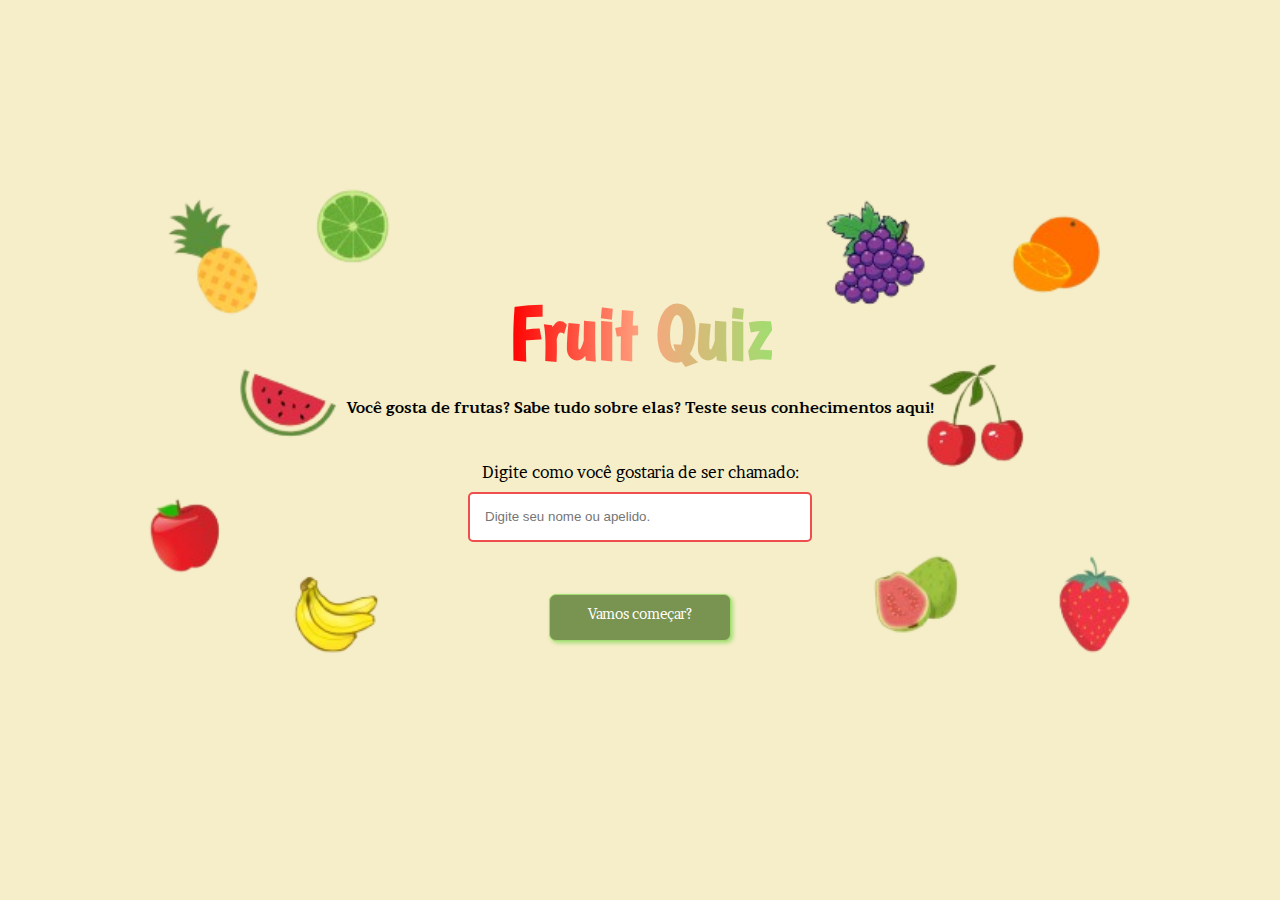
==== index.html @ 9be141e6 "tela inicial" ====
<!DOCTYPE html>
<html lang="pt-br">
<head>
    <meta charset="UTF-8">
    <meta name="viewport" content="width=device-width, initial-scale=1.0">
    <title>Fruit Quiz</title>
    <link rel="stylesheet" href="estilos/estiloPincipal.css">
</head>
<body>
    <h1 class="titulo">Fruit Quiz</h1>
    <h3 class="sub-titulo">Você gosta de frutas? Sabe tudo sobre elas? Teste seus conhecimentos aqui!</h3>
    <p class="txtNomeUser">Digite como você gostaria de ser chamado:</p>
    <input type="text" id="userNome" placeholder="Digite seu nome ou apelido.">
    <a href="#" class="btnStart">Vamos começar?</a>
</body>
</html>
---- estilos/estiloPincipal.css ----
/*fontes*/
@import url('https://fonts.googleapis.com/css2?family=Boogaloo&display=swap');
@import url('https://fonts.googleapis.com/css2?family=Brawler:wght@400;700&display=swap');

/*--- Variaveis---*/
:root {
    ---fonte-principal: "Boogaloo", serif;
    ---fonte-segundaria: "Brawler", serif;

    ---cor-de-fundo:#F6EEC9;
    ---vermelho: #FF0000;
    ---vermelho-medio: #EE4E4E;
    ---vermelho-claro: #FFA27F;
    ---verde-escuro:#799351;
    ---verde-claro:#A1DD70;
    
}

*{
    margin: 0;
    padding: 0;
}

body {
    background-image:url(imagens/img-de-fundo.png);
    background-repeat: no-repeat;
    background-position: center;
    background-size: 80%;
    background-color: var(---cor-de-fundo);
    height: 100vh;
    width: 100vw;
    display: flex;
    flex-direction: column;
    justify-content: center;
    align-items: center;

}

.titulo {
    font-family: var(---fonte-principal);
    font-size: 77px;
    padding: 38px 0 20px 0;
    background-image: linear-gradient(to right, var(---vermelho),var(---vermelho-claro), var(---verde-claro, var(---verde-escuro),var(---verde-escuro)));
    background-clip: text;
    -webkit-background-clip: text;
    -webkit-text-fill-color: transparent;
    color: black;
}

.sub-titulo{
    font-family: var(---fonte-segundaria);
   font-size: 15px;
    font-weight: bold;
    padding-bottom: 35px;
}

.txtNomeUser {
    font-family: var(---fonte-segundaria);
    padding:10px;
}

#userNome{
    height: 40px;
    width: 310px;
    border: 2.5px solid var(---vermelho-medio);
    border-radius: 5px;
    padding: 3px 15px;
    margin-bottom: 40px;
}

#userNome:focus {
    outline: 0;
}

.btnStart {
    text-decoration: none;
    height: 35px;
    width: 180px;
    border: 1.5px solid var(---verde-claro);
    border-radius: 7px;
    background-color: var(---verde-escuro);
    font-family: var(---fonte-segundaria);
    color: white;
    text-align: center;
    font-size: 14px;
    box-shadow: 2px 2px 4px var(---verde-claro);
    margin: 12px;
    padding-top: 10px;
}

.btnStart:hover {
    background-color: var(---verde-claro);
    box-shadow: none;
    transition: .1s;
}
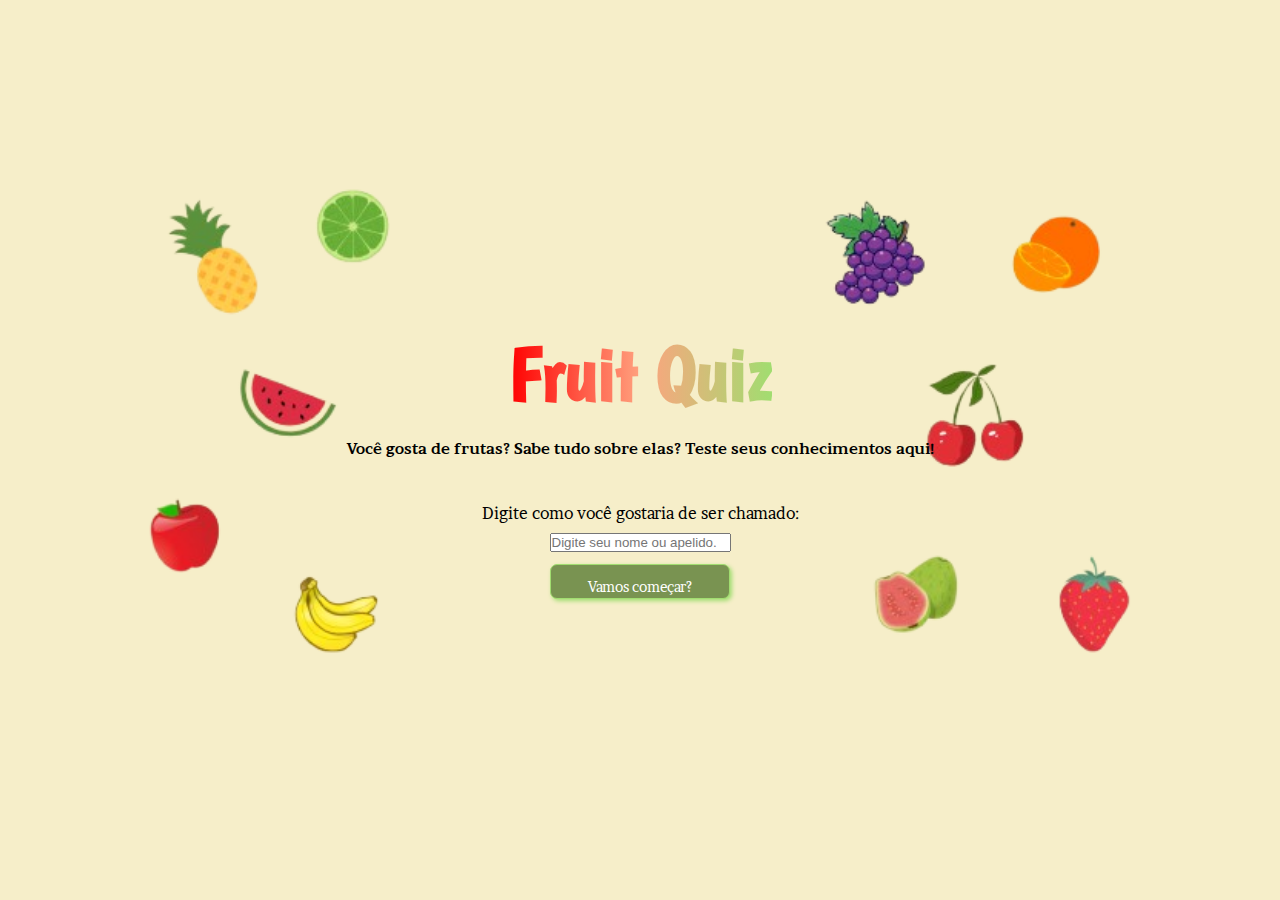
==== commit fafa1354: "depurando HTML" ====
--- a/index.html
+++ b/index.html
@@ -4,13 +4,17 @@
     <meta charset="UTF-8">
     <meta name="viewport" content="width=device-width, initial-scale=1.0">
     <title>Fruit Quiz</title>
-    <link rel="stylesheet" href="estilos/estiloPincipal.css">
+    <link rel="stylesheet" href="estilos/pagInicial.css">
 </head>
 <body>
     <h1 class="titulo">Fruit Quiz</h1>
     <h3 class="sub-titulo">Você gosta de frutas? Sabe tudo sobre elas? Teste seus conhecimentos aqui!</h3>
     <p class="txtNomeUser">Digite como você gostaria de ser chamado:</p>
-    <input type="text" id="userNome" placeholder="Digite seu nome ou apelido.">
-    <a href="#" class="btnStart">Vamos começar?</a>
+    
+    <input type="text" id="nome" placeholder="Digite seu nome ou apelido." required>
+    <p id="mensagem"></p>
+    <button type="button" class="btnStart" onclick="validarNome()">Vamos começar?</button>
+
+    <script src="javascript/validandoUsuario.js"></script>
 </body>
 </html>--- a/estilos/pagInicial.css
+++ b/estilos/pagInicial.css
@@ -0,0 +1,59 @@
+@import url("style.css");
+
+body {
+    background-image:url(imagens/img-de-fundo.png);
+    background-repeat: no-repeat;
+    background-position: center;
+    background-size: 80%;
+}
+
+.titulo {
+    font-size: 77px;
+}
+
+.sub-titulo{
+    font-family: var(---fonte-segundaria);
+   font-size: 15px;
+    font-weight: bold;
+    padding-bottom: 35px;
+}
+
+.txtNomeUser {
+    font-family: var(---fonte-segundaria);
+    padding:10px;
+}
+
+#userNome{
+    height: 40px;
+    width: 310px;
+    border: 2.5px solid var(---vermelho-medio);
+    border-radius: 5px;
+    padding: 3px 15px;
+    margin-bottom: 40px;
+}
+
+#userNome:focus {
+    outline: 0;
+}
+
+.btnStart {
+    text-decoration: none;
+    height: 35px;
+    width: 180px;
+    border: 1.5px solid var(---verde-claro);
+    border-radius: 7px;
+    background-color: var(---verde-escuro);
+    font-family: var(---fonte-segundaria);
+    color: white;
+    text-align: center;
+    font-size: 14px;
+    box-shadow: 2px 2px 4px var(---verde-claro);
+    margin: 12px;
+    padding-top: 10px;
+}
+
+.btnStart:hover {
+    background-color: var(---verde-claro);
+    box-shadow: none;
+    transition: .1s;
+}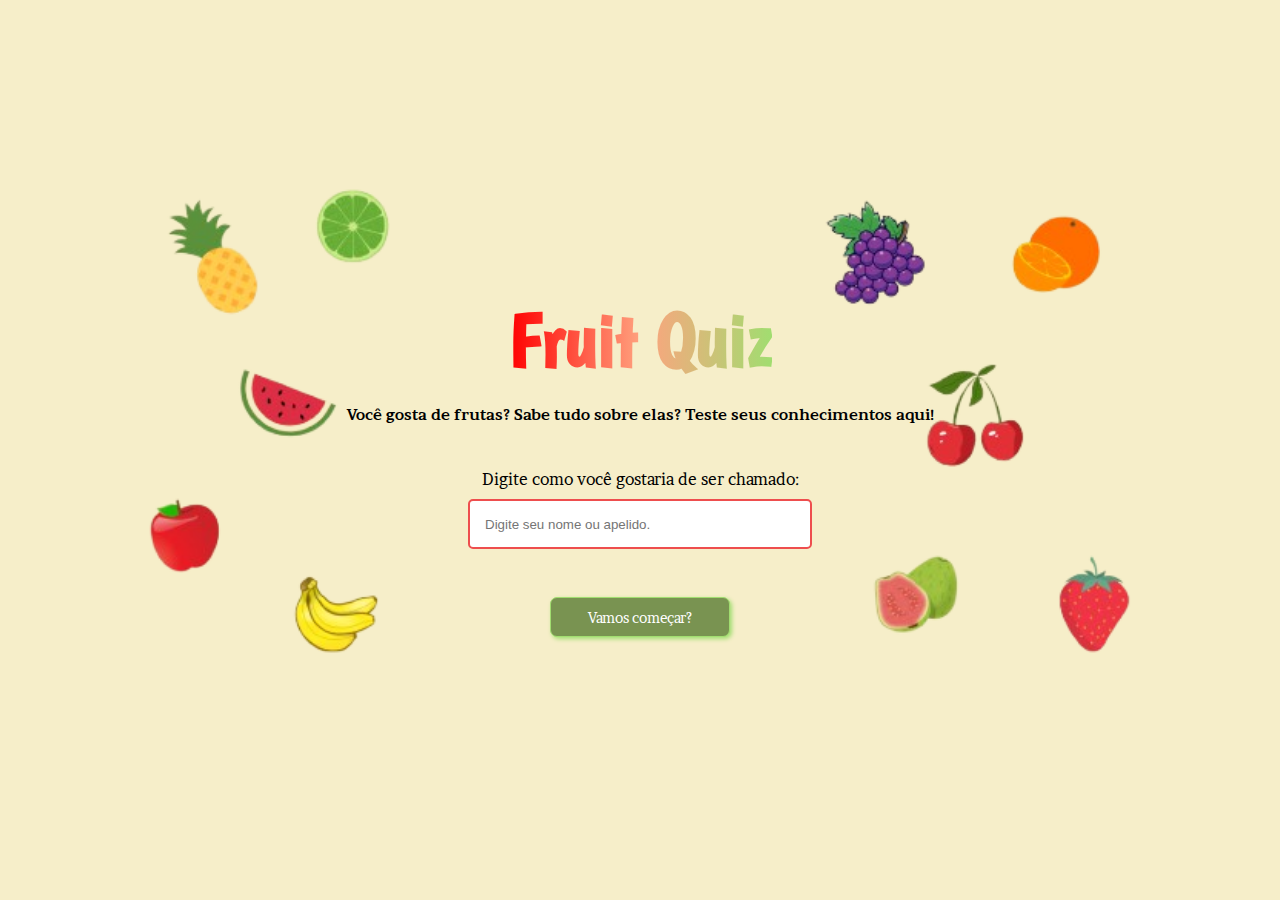
==== commit f6293a5c: "Responsivo" ====
--- a/index.html
+++ b/index.html
@@ -5,8 +5,10 @@
     <meta name="viewport" content="width=device-width, initial-scale=1.0">
     <title>Fruit Quiz</title>
     <link rel="stylesheet" href="estilos/pagInicial.css">
+    <link rel="stylesheet" href="estilos/responsivo.css" media="screen and (max-width: 580px)">
 </head>
 <body>
+    <div class= "tela-responsivo"></div>
     <h1 class="titulo">Fruit Quiz</h1>
     <h3 class="sub-titulo">Você gosta de frutas? Sabe tudo sobre elas? Teste seus conhecimentos aqui!</h3>
     <p class="txtNomeUser">Digite como você gostaria de ser chamado:</p>
--- a/estilos/pagInicial.css
+++ b/estilos/pagInicial.css
@@ -23,7 +23,7 @@
     padding:10px;
 }
 
-#userNome{
+#nome{
     height: 40px;
     width: 310px;
     border: 2.5px solid var(---vermelho-medio);
@@ -32,13 +32,12 @@
     margin-bottom: 40px;
 }
 
-#userNome:focus {
+#nome:focus {
     outline: 0;
 }
 
 .btnStart {
-    text-decoration: none;
-    height: 35px;
+    height: 40px;
     width: 180px;
     border: 1.5px solid var(---verde-claro);
     border-radius: 7px;
@@ -48,8 +47,8 @@
     text-align: center;
     font-size: 14px;
     box-shadow: 2px 2px 4px var(---verde-claro);
-    margin: 12px;
-    padding-top: 10px;
+    margin: 8px;
+    
 }
 
 .btnStart:hover {
--- a/estilos/responsivo.css
+++ b/estilos/responsivo.css
@@ -0,0 +1,44 @@
+/*tela inicial e final*/
+
+body {
+    margin: 0 0px;
+    background-image: none;
+    overflow: hidden;
+
+}
+
+.tela-responsivo{
+    height: 200px;
+    width: 490px;
+    background-image: url(imagens/img-responsivo.png);
+    background-repeat: no-repeat;
+    background-position: center;
+    background-size: 108%;
+    margin: 0px;
+    padding: 0px;
+    position: absolute;
+    top: 50px;
+}
+
+.titulo {
+    font-size: 70px;
+}
+
+.sub-titulo {
+    margin: 0 80px;
+}
+
+.txtNomeUser{
+    padding: 5px;
+}
+
+/*telas perguntas*/
+
+.pergunta{
+    width: 400px;
+    margin: 0 15px; 
+}
+
+.opcoes{
+    width: 410px;
+}
